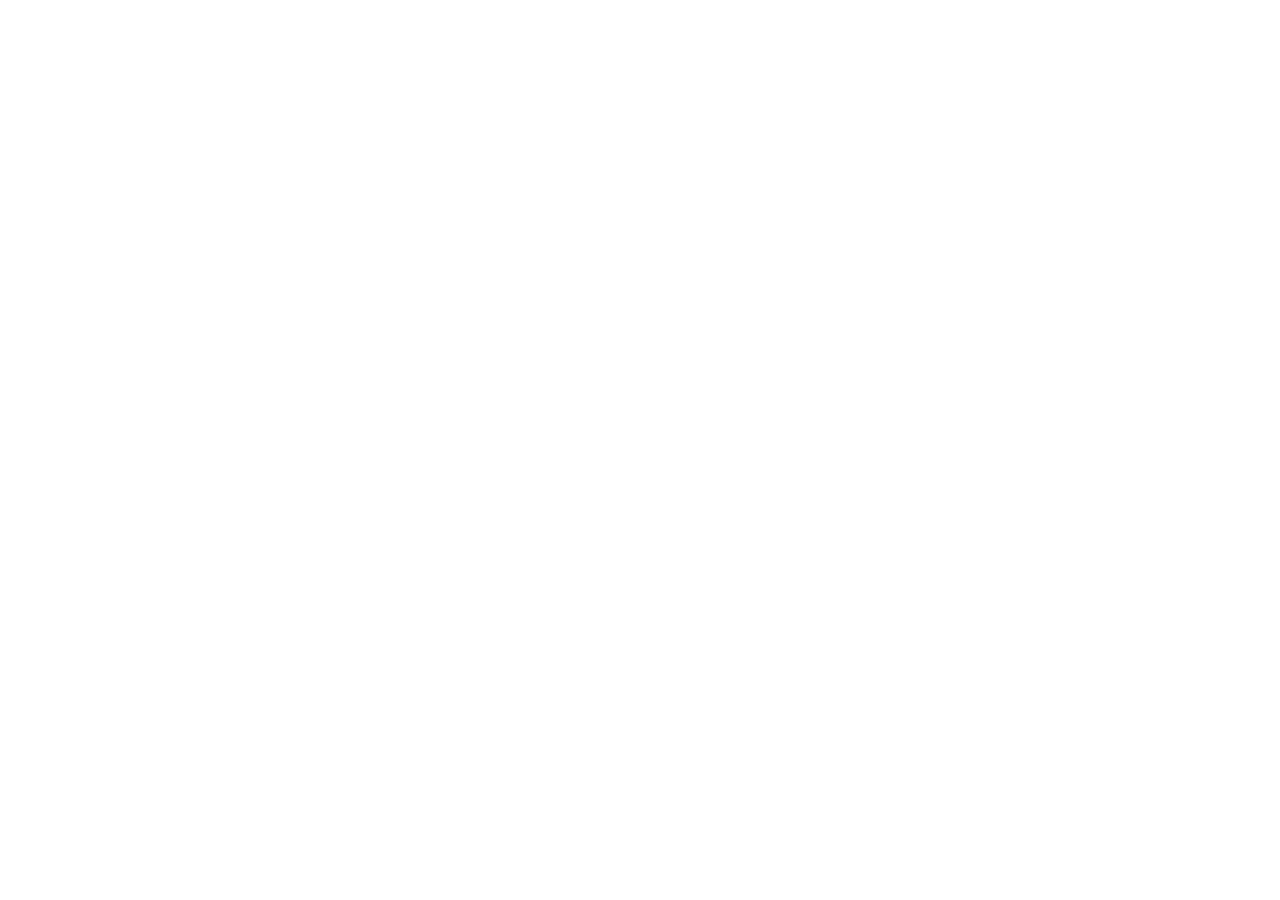
==== index.html @ 87776579 "Add initial HTML structure for the application" ====
<!DOCTYPE html>
<html lang="fr">
<head>
<meta charset="UTF-8">
<meta name="viewport" content="width=device-width, initial-scale=1, viewport-fit=cover">
<meta name="theme-color" content="#0b0f1a">
<meta name="description" content="Ma Tech by Kevin — 21 000 fiches diagnostic OBD, pannes connues et campagnes de rappels, toutes marques, tous modèles, toutes motorisations et puissances 2017-2026. Utilisable en ligne et hors ligne.">
<meta property="og:title" content="Ma Tech by Kevin — Diagnostic OBD">
<meta property="og:description" content="21 000 fiches DTC + rappels constructeurs 2017-2026, hors ligne inclus.">
<meta property="og:image" content="assets/icons/icon-512.png">
<meta property="og:type" content="website">
<title>Ma Tech by Kevin — Diagnostic OBD</title>
<link rel="manifest" href="manifest.json">
<link rel="icon" href="assets/icons/favicon-32.png" sizes="32x32" type="image/png">
<link rel="icon" href="assets/icons/icon.svg" type="image/svg+xml">
<link rel="apple-touch-icon" href="assets/icons/apple-touch-180.png">
<link rel="stylesheet" href="css/style.css">
</head>
<body>
<div id="app"></div>
<noscript>JavaScript est requis pour Ma Tech by Kevin.</noscript>
<script src="js/config.js"></script>
<script src="js/store.js"></script>
<script src="js/auth.js"></script>
<script src="js/data.js"></script>
<script src="js/recalls.js"></script>
<script src="js/updater.js"></script>
<script src="js/app.js"></script>
<script>
if ("serviceWorker" in navigator) {
  window.addEventListener("load", () => navigator.serviceWorker.register("sw.js").catch(()=>{}));
}
</script>
</body>
</html>
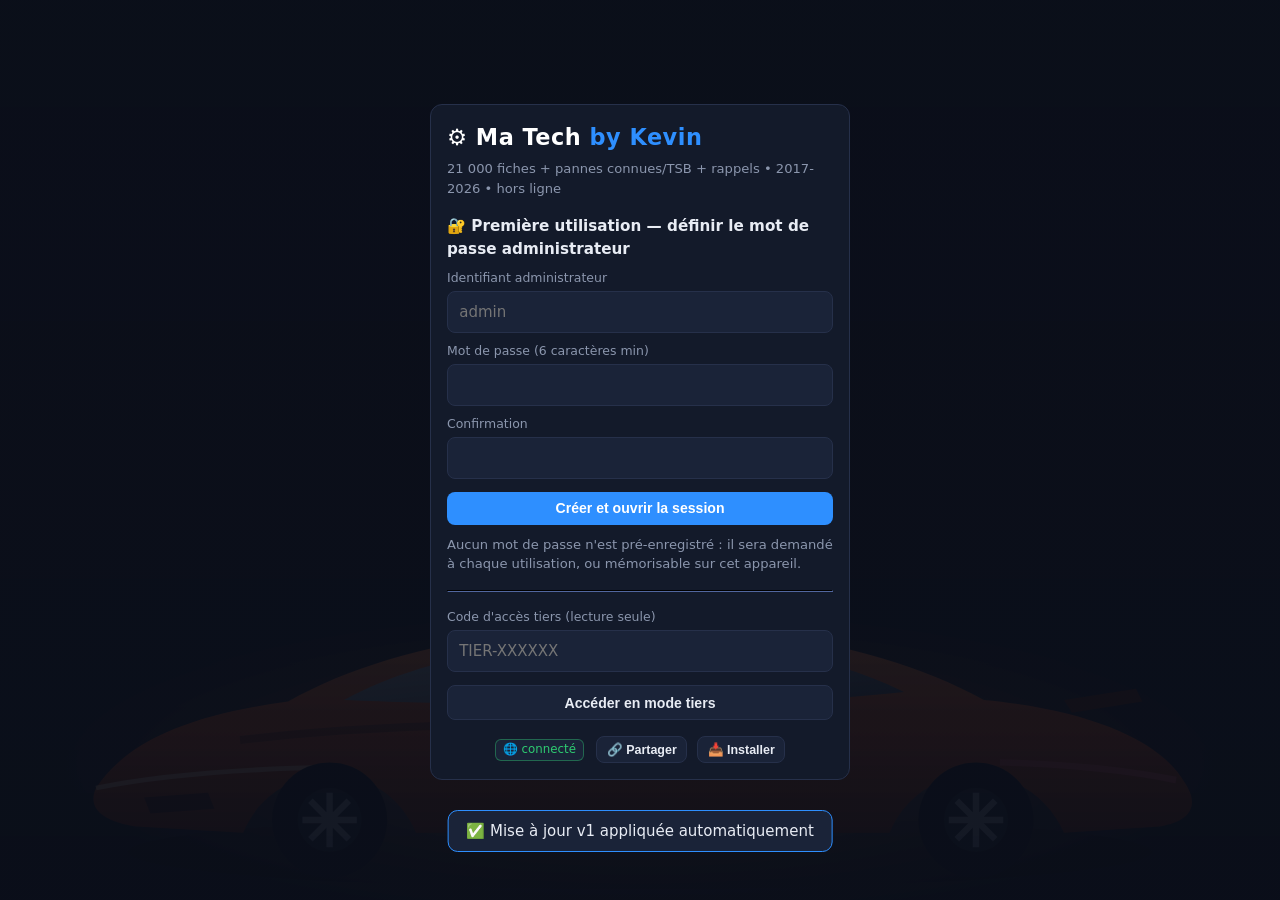
==== commit 85a61a7d: "Update HTML structure and meta tags" ====
--- a/index.html
+++ b/index.html
@@ -1,35 +1,26 @@
-<!DOCTYPE html>
+<!doctype html>
 <html lang="fr">
 <head>
-<meta charset="UTF-8">
+<meta charset="utf-8">
 <meta name="viewport" content="width=device-width, initial-scale=1, viewport-fit=cover">
 <meta name="theme-color" content="#0b0f1a">
-<meta name="description" content="Ma Tech by Kevin — 21 000 fiches diagnostic OBD, pannes connues et campagnes de rappels, toutes marques, tous modèles, toutes motorisations et puissances 2017-2026. Utilisable en ligne et hors ligne.">
-<meta property="og:title" content="Ma Tech by Kevin — Diagnostic OBD">
-<meta property="og:description" content="21 000 fiches DTC + rappels constructeurs 2017-2026, hors ligne inclus.">
-<meta property="og:image" content="assets/icons/icon-512.png">
-<meta property="og:type" content="website">
-<title>Ma Tech by Kevin — Diagnostic OBD</title>
+<meta name="description" content="Ma Tech by Kevin — diagnostic automobile 2017-2026 : 21 000 fiches DTC, pannes connues/TSB, rappels, motorisations réelles. Hors ligne inclus.">
+<title>Ma Tech by Kevin</title>
 <link rel="manifest" href="manifest.json">
-<link rel="icon" href="assets/icons/favicon-32.png" sizes="32x32" type="image/png">
-<link rel="icon" href="assets/icons/icon.svg" type="image/svg+xml">
+<link rel="icon" type="image/png" sizes="32x32" href="assets/icons/favicon-32.png">
 <link rel="apple-touch-icon" href="assets/icons/apple-touch-180.png">
 <link rel="stylesheet" href="css/style.css">
 </head>
 <body>
 <div id="app"></div>
-<noscript>JavaScript est requis pour Ma Tech by Kevin.</noscript>
 <script src="js/config.js"></script>
 <script src="js/store.js"></script>
 <script src="js/auth.js"></script>
 <script src="js/data.js"></script>
 <script src="js/recalls.js"></script>
+<script src="js/tsb.js"></script>
 <script src="js/updater.js"></script>
 <script src="js/app.js"></script>
-<script>
-if ("serviceWorker" in navigator) {
-  window.addEventListener("load", () => navigator.serviceWorker.register("sw.js").catch(()=>{}));
-}
-</script>
+<script>if ("serviceWorker" in navigator) navigator.serviceWorker.register("sw.js");</script>
 </body>
 </html>
--- a/css/style.css
+++ b/css/style.css
@@ -0,0 +1,58 @@
+:root{--bg:#0b0f1a;--panel:#131a2a;--panel2:#1a2338;--bd:#26304a;--txt:#e8ecf4;--mut:#8b96ad;--acc:#2e8fff;--ok:#2ecc71;--warn:#f39c12;--err:#e74c3c}
+*{box-sizing:border-box;margin:0;padding:0}
+/* Fond d'écran permanent : véhicule sportif moderne */
+body{background:var(--bg) url("../assets/img/bg-car.svg") no-repeat fixed center bottom/100% auto;color:var(--txt);font:15px/1.5 system-ui,-apple-system,"Segoe UI",Roboto,sans-serif}
+body::before{content:"";position:fixed;inset:0;background:linear-gradient(180deg,rgba(11,15,26,.86),rgba(11,15,26,.94));pointer-events:none;z-index:0}
+#app{position:relative;z-index:1}
+a{color:var(--acc);text-decoration:none}
+h1{font-size:1.25rem}h2{font-size:1.05rem;margin:.2rem 0}h3{font-size:.95rem}
+.topbar{display:flex;align-items:center;gap:.8rem;padding:.7rem 1rem;background:var(--panel);border-bottom:1px solid var(--bd);position:sticky;top:0;z-index:10;flex-wrap:wrap}
+.logo{font-weight:800;letter-spacing:.5px;color:#fff}
+.logo span{color:var(--acc)}
+.badge{display:inline-block;padding:.1rem .5rem;border-radius:99px;font-size:.72rem;font-weight:700}
+.b-admin{background:#3a2d10;color:var(--warn)}
+.b-tier{background:#102a3a;color:#5ec1ff}
+nav.tabs{display:flex;gap:.4rem;flex-wrap:wrap}
+nav.tabs button{background:var(--panel2);border:1px solid var(--bd);color:var(--txt);padding:.42rem .85rem;border-radius:8px;cursor:pointer;font-size:.85rem}
+nav.tabs button.active{background:var(--acc);border-color:var(--acc);color:#fff}
+main{max-width:1100px;margin:0 auto;padding:1rem}
+.card{background:var(--panel);border:1px solid var(--bd);border-radius:12px;padding:1rem;margin-bottom:1rem}
+.grid{display:grid;gap:.8rem}
+.g2{grid-template-columns:repeat(auto-fit,minmax(260px,1fr))}
+.g4{grid-template-columns:repeat(auto-fit,minmax(160px,1fr))}
+input,select,textarea{width:100%;background:var(--panel2);border:1px solid var(--bd);color:var(--txt);border-radius:8px;padding:.55rem .7rem;font:inherit}
+input:focus,select:focus,textarea:focus{outline:2px solid var(--acc);border-color:transparent}
+label{display:block;font-size:.78rem;color:var(--mut);margin:.55rem 0 .2rem}
+.btn{background:var(--acc);border:none;color:#fff;padding:.55rem 1rem;border-radius:8px;cursor:pointer;font-weight:600;font-size:.88rem}
+.btn.sec{background:var(--panel2);border:1px solid var(--bd);color:var(--txt)}
+.btn.danger{background:var(--err)}
+.btn.small{padding:.3rem .6rem;font-size:.78rem}
+.btn:disabled{opacity:.5;cursor:not-allowed}
+.row{display:flex;gap:.6rem;align-items:center;flex-wrap:wrap}
+.spacer{flex:1}
+table{width:100%;border-collapse:collapse;font-size:.86rem}
+th,td{text-align:left;padding:.5rem .55rem;border-bottom:1px solid var(--bd);vertical-align:top}
+th{color:var(--mut);font-size:.72rem;text-transform:uppercase;letter-spacing:.4px}
+tr:hover td{background:rgba(46,143,255,.06)}
+.code{font-family:ui-monospace,Consolas,monospace;font-weight:700;color:#7fd0ff}
+.sev{display:inline-block;width:.6rem;height:.6rem;border-radius:50%;margin-right:.35rem}
+.s1{background:#2ecc71}.s2{background:#f1c40f}.s3{background:#f39c12}.s4{background:#e74c3c}
+.muted{color:var(--mut);font-size:.82rem}
+.tag{display:inline-block;background:var(--panel2);border:1px solid var(--bd);border-radius:6px;padding:.08rem .45rem;font-size:.74rem;margin:.1rem .15rem .1rem 0}
+.tag.b{border-color:#2e8fff66;color:#7fd0ff}
+.tag.on{border-color:#2ecc7166;color:var(--ok)}
+.tag.off{border-color:#e74c3c66;color:var(--err)}
+.err-msg{color:var(--err);font-size:.82rem;margin-top:.4rem}
+.ok-msg{color:var(--ok);font-size:.82rem;margin-top:.4rem}
+.pager{display:flex;gap:.5rem;align-items:center;justify-content:center;margin:1rem 0;flex-wrap:wrap}
+.modal-bg{position:fixed;inset:0;background:rgba(0,0,0,.65);display:flex;align-items:flex-start;justify-content:center;padding:2rem 1rem;z-index:50;overflow:auto}
+.modal{background:var(--panel);border:1px solid var(--bd);border-radius:14px;max-width:760px;width:100%;padding:1.2rem}
+.stat{text-align:center;padding:.9rem}
+.stat b{font-size:1.5rem;display:block;color:var(--acc)}
+.login-wrap{min-height:100vh;display:flex;align-items:center;justify-content:center;padding:1rem}
+.login-box{width:100%;max-width:420px}
+.footer{text-align:center;color:var(--mut);font-size:.75rem;padding:1.5rem 1rem 2.5rem}
+.toast{position:fixed;bottom:3rem;left:50%;transform:translateX(-50%) translateY(20px);background:var(--panel2);border:1px solid var(--acc);border-radius:10px;padding:.55rem 1.1rem;opacity:0;transition:.25s;z-index:99;max-width:90vw}
+.toast.show{opacity:1;transform:translateX(-50%) translateY(0)}
+.sysfault{border-top:1px solid var(--bd);margin-top:.6rem;padding-top:.6rem}
+@media(max-width:640px){th:nth-child(4),td:nth-child(4){display:none}}
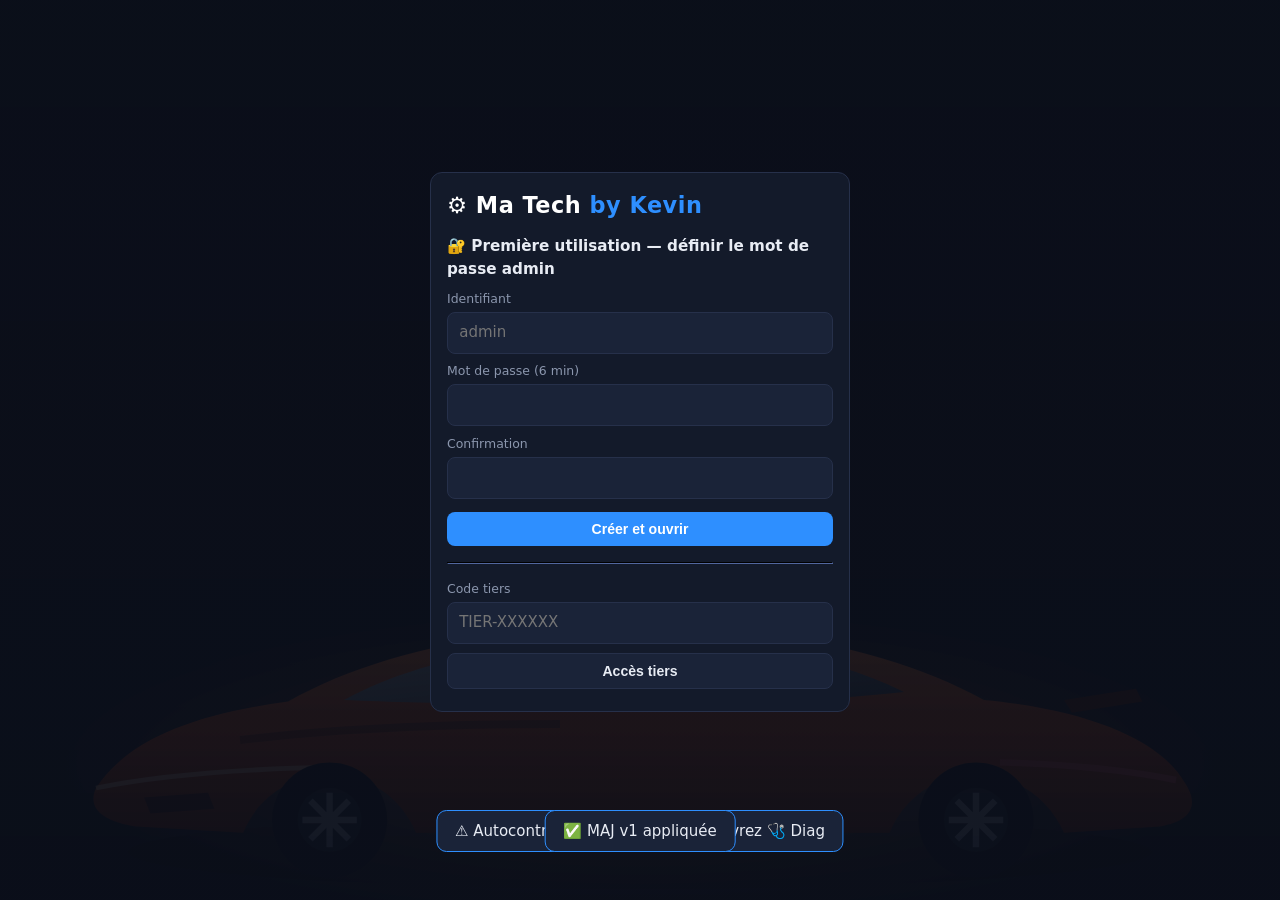
==== commit 34398427: "Update meta description and error handling in HTML" ====
--- a/index.html
+++ b/index.html
@@ -4,15 +4,20 @@
 <meta charset="utf-8">
 <meta name="viewport" content="width=device-width, initial-scale=1, viewport-fit=cover">
 <meta name="theme-color" content="#0b0f1a">
-<meta name="description" content="Ma Tech by Kevin — diagnostic automobile 2017-2026 : 21 000 fiches DTC, pannes connues/TSB, rappels, motorisations réelles. Hors ligne inclus.">
+<meta name="description" content="Ma Tech by Kevin — diagnostic 2017-2026 : DTC, pannes connues/TSB, rappels, motorisations réelles, hors ligne.">
 <title>Ma Tech by Kevin</title>
 <link rel="manifest" href="manifest.json">
 <link rel="icon" type="image/png" sizes="32x32" href="assets/icons/favicon-32.png">
 <link rel="apple-touch-icon" href="assets/icons/apple-touch-180.png">
 <link rel="stylesheet" href="css/style.css">
+<style>#boot-error{display:none;position:fixed;inset:auto 0 0 0;background:#3a1010;color:#ffd7d7;padding:.8rem 1rem;z-index:999;font-size:.9rem}#boot-error button{margin-right:.5rem}</style>
 </head>
 <body>
 <div id="app"></div>
+<div id="boot-error">⚠️ Erreur au démarrage : <span id="be-msg"></span>
+  <button onclick="location.reload()">Recharger</button>
+  <button onclick="if('caches'in window)caches.keys().then(k=>k.forEach(caches.delete));location.reload()">Vider cache</button>
+</div>
 <script src="js/config.js"></script>
 <script src="js/store.js"></script>
 <script src="js/auth.js"></script>
@@ -20,7 +25,8 @@
 <script src="js/recalls.js"></script>
 <script src="js/tsb.js"></script>
 <script src="js/updater.js"></script>
+<script src="js/selftest.js"></script>
 <script src="js/app.js"></script>
-<script>if ("serviceWorker" in navigator) navigator.serviceWorker.register("sw.js");</script>
+<script>if("serviceWorker" in navigator) navigator.serviceWorker.register("sw.js");</script>
 </body>
 </html>
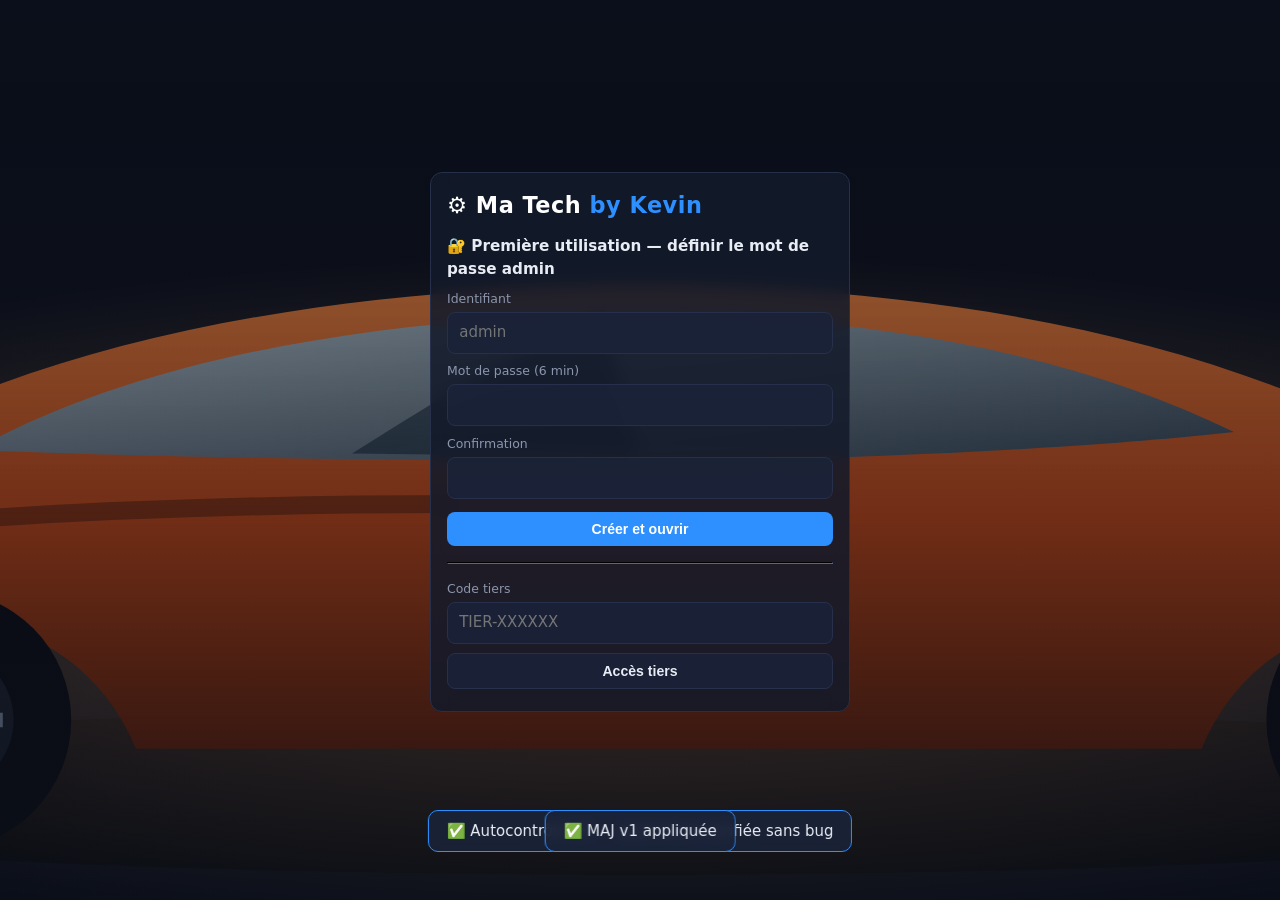
==== commit ab681127: "Update meta description and add veille.js script" ====
--- a/index.html
+++ b/index.html
@@ -4,7 +4,7 @@
 <meta charset="utf-8">
 <meta name="viewport" content="width=device-width, initial-scale=1, viewport-fit=cover">
 <meta name="theme-color" content="#0b0f1a">
-<meta name="description" content="Ma Tech by Kevin — diagnostic 2017-2026 : DTC, pannes connues/TSB, rappels, motorisations réelles, hors ligne.">
+<meta name="description" content="Ma Tech by Kevin — diagnostic 2017-2026 : DTC, pannes connues/TSB, rappels, veille 15 j, hors ligne.">
 <title>Ma Tech by Kevin</title>
 <link rel="manifest" href="manifest.json">
 <link rel="icon" type="image/png" sizes="32x32" href="assets/icons/favicon-32.png">
@@ -24,6 +24,7 @@
 <script src="js/data.js"></script>
 <script src="js/recalls.js"></script>
 <script src="js/tsb.js"></script>
+<script src="js/veille.js"></script>
 <script src="js/updater.js"></script>
 <script src="js/selftest.js"></script>
 <script src="js/app.js"></script>
--- a/css/style.css
+++ b/css/style.css
@@ -1,58 +1,49 @@
-:root{--bg:#0b0f1a;--panel:#131a2a;--panel2:#1a2338;--bd:#26304a;--txt:#e8ecf4;--mut:#8b96ad;--acc:#2e8fff;--ok:#2ecc71;--warn:#f39c12;--err:#e74c3c}
+:root{--bg:#0b0f1a;--panel:rgba(19,26,42,.86);--panel2:rgba(26,35,56,.9);--bd:#26304a;--txt:#e8ecf4;--mut:#8b96ad;--acc:#2e8fff;--ok:#2ecc71;--warn:#f39c12;--err:#e74c3c}
 *{box-sizing:border-box;margin:0;padding:0}
-/* Fond d'écran permanent : véhicule sportif moderne */
-body{background:var(--bg) url("../assets/img/bg-car.svg") no-repeat fixed center bottom/100% auto;color:var(--txt);font:15px/1.5 system-ui,-apple-system,"Segoe UI",Roboto,sans-serif}
-body::before{content:"";position:fixed;inset:0;background:linear-gradient(180deg,rgba(11,15,26,.86),rgba(11,15,26,.94));pointer-events:none;z-index:0}
+/* Fond d'écran véhicule sportif — FIXE, COUVRANT, VISIBLE EN PERMANENCE */
+body{
+  background:#0b0f1a url("../assets/img/bg-car.svg") no-repeat fixed center center / cover;
+  color:var(--txt);font:15px/1.5 system-ui,-apple-system,"Segoe UI",Roboto,sans-serif;min-height:100vh}
+body::before{content:"";position:fixed;inset:0;background:linear-gradient(180deg,rgba(11,15,26,.38),rgba(11,15,26,.62));pointer-events:none;z-index:0}
 #app{position:relative;z-index:1}
 a{color:var(--acc);text-decoration:none}
 h1{font-size:1.25rem}h2{font-size:1.05rem;margin:.2rem 0}h3{font-size:.95rem}
-.topbar{display:flex;align-items:center;gap:.8rem;padding:.7rem 1rem;background:var(--panel);border-bottom:1px solid var(--bd);position:sticky;top:0;z-index:10;flex-wrap:wrap}
-.logo{font-weight:800;letter-spacing:.5px;color:#fff}
-.logo span{color:var(--acc)}
+.topbar{display:flex;align-items:center;gap:.8rem;padding:.7rem 1rem;background:rgba(19,26,42,.8);backdrop-filter:blur(8px);border-bottom:1px solid var(--bd);position:sticky;top:0;z-index:10;flex-wrap:wrap}
+.logo{font-weight:800;letter-spacing:.5px;color:#fff}.logo span{color:var(--acc)}
 .badge{display:inline-block;padding:.1rem .5rem;border-radius:99px;font-size:.72rem;font-weight:700}
-.b-admin{background:#3a2d10;color:var(--warn)}
-.b-tier{background:#102a3a;color:#5ec1ff}
+.b-admin{background:#3a2d10;color:var(--warn)}.b-tier{background:#102a3a;color:#5ec1ff}
 nav.tabs{display:flex;gap:.4rem;flex-wrap:wrap}
-nav.tabs button{background:var(--panel2);border:1px solid var(--bd);color:var(--txt);padding:.42rem .85rem;border-radius:8px;cursor:pointer;font-size:.85rem}
+nav.tabs button{background:var(--panel2);border:1px solid var(--bd);color:var(--txt);padding:.42rem .85rem;border-radius:8px;cursor:pointer;font-size:.85rem;backdrop-filter:blur(6px)}
 nav.tabs button.active{background:var(--acc);border-color:var(--acc);color:#fff}
 main{max-width:1100px;margin:0 auto;padding:1rem}
-.card{background:var(--panel);border:1px solid var(--bd);border-radius:12px;padding:1rem;margin-bottom:1rem}
-.grid{display:grid;gap:.8rem}
-.g2{grid-template-columns:repeat(auto-fit,minmax(260px,1fr))}
-.g4{grid-template-columns:repeat(auto-fit,minmax(160px,1fr))}
+.card{background:var(--panel);border:1px solid var(--bd);border-radius:12px;padding:1rem;margin-bottom:1rem;backdrop-filter:blur(8px)}
+.grid{display:grid;gap:.8rem}.g2{grid-template-columns:repeat(auto-fit,minmax(260px,1fr))}.g4{grid-template-columns:repeat(auto-fit,minmax(160px,1fr))}
 input,select,textarea{width:100%;background:var(--panel2);border:1px solid var(--bd);color:var(--txt);border-radius:8px;padding:.55rem .7rem;font:inherit}
 input:focus,select:focus,textarea:focus{outline:2px solid var(--acc);border-color:transparent}
 label{display:block;font-size:.78rem;color:var(--mut);margin:.55rem 0 .2rem}
 .btn{background:var(--acc);border:none;color:#fff;padding:.55rem 1rem;border-radius:8px;cursor:pointer;font-weight:600;font-size:.88rem}
 .btn.sec{background:var(--panel2);border:1px solid var(--bd);color:var(--txt)}
-.btn.danger{background:var(--err)}
-.btn.small{padding:.3rem .6rem;font-size:.78rem}
-.btn:disabled{opacity:.5;cursor:not-allowed}
-.row{display:flex;gap:.6rem;align-items:center;flex-wrap:wrap}
-.spacer{flex:1}
+.btn.danger{background:var(--err)}.btn.small{padding:.3rem .6rem;font-size:.78rem}.btn:disabled{opacity:.5;cursor:not-allowed}
+.row{display:flex;gap:.6rem;align-items:center;flex-wrap:wrap}.spacer{flex:1}
 table{width:100%;border-collapse:collapse;font-size:.86rem}
 th,td{text-align:left;padding:.5rem .55rem;border-bottom:1px solid var(--bd);vertical-align:top}
 th{color:var(--mut);font-size:.72rem;text-transform:uppercase;letter-spacing:.4px}
-tr:hover td{background:rgba(46,143,255,.06)}
+tr:hover td{background:rgba(46,143,255,.08)}
 .code{font-family:ui-monospace,Consolas,monospace;font-weight:700;color:#7fd0ff}
 .sev{display:inline-block;width:.6rem;height:.6rem;border-radius:50%;margin-right:.35rem}
 .s1{background:#2ecc71}.s2{background:#f1c40f}.s3{background:#f39c12}.s4{background:#e74c3c}
 .muted{color:var(--mut);font-size:.82rem}
 .tag{display:inline-block;background:var(--panel2);border:1px solid var(--bd);border-radius:6px;padding:.08rem .45rem;font-size:.74rem;margin:.1rem .15rem .1rem 0}
-.tag.b{border-color:#2e8fff66;color:#7fd0ff}
-.tag.on{border-color:#2ecc7166;color:var(--ok)}
-.tag.off{border-color:#e74c3c66;color:var(--err)}
-.err-msg{color:var(--err);font-size:.82rem;margin-top:.4rem}
-.ok-msg{color:var(--ok);font-size:.82rem;margin-top:.4rem}
+.tag.b{border-color:#2e8fff66;color:#7fd0ff}.tag.on{border-color:#2ecc7166;color:var(--ok)}.tag.off{border-color:#e74c3c66;color:var(--err)}
+.err-msg{color:var(--err);font-size:.82rem;margin-top:.4rem}.ok-msg{color:var(--ok);font-size:.82rem;margin-top:.4rem}
 .pager{display:flex;gap:.5rem;align-items:center;justify-content:center;margin:1rem 0;flex-wrap:wrap}
-.modal-bg{position:fixed;inset:0;background:rgba(0,0,0,.65);display:flex;align-items:flex-start;justify-content:center;padding:2rem 1rem;z-index:50;overflow:auto}
-.modal{background:var(--panel);border:1px solid var(--bd);border-radius:14px;max-width:760px;width:100%;padding:1.2rem}
-.stat{text-align:center;padding:.9rem}
-.stat b{font-size:1.5rem;display:block;color:var(--acc)}
+.modal-bg{position:fixed;inset:0;background:rgba(0,0,0,.6);display:flex;align-items:flex-start;justify-content:center;padding:2rem 1rem;z-index:50;overflow:auto;backdrop-filter:blur(3px)}
+.modal{background:rgba(19,26,42,.96);border:1px solid var(--bd);border-radius:14px;max-width:760px;width:100%;padding:1.2rem}
+.stat{text-align:center;padding:.9rem}.stat b{font-size:1.5rem;display:block;color:var(--acc)}
 .login-wrap{min-height:100vh;display:flex;align-items:center;justify-content:center;padding:1rem}
 .login-box{width:100%;max-width:420px}
 .footer{text-align:center;color:var(--mut);font-size:.75rem;padding:1.5rem 1rem 2.5rem}
-.toast{position:fixed;bottom:3rem;left:50%;transform:translateX(-50%) translateY(20px);background:var(--panel2);border:1px solid var(--acc);border-radius:10px;padding:.55rem 1.1rem;opacity:0;transition:.25s;z-index:99;max-width:90vw}
+.toast{position:fixed;bottom:3rem;left:50%;transform:translateX(-50%) translateY(20px);background:var(--panel2);border:1px solid var(--acc);border-radius:10px;padding:.55rem 1.1rem;opacity:0;transition:.25s;z-index:99;max-width:90vw;backdrop-filter:blur(6px)}
 .toast.show{opacity:1;transform:translateX(-50%) translateY(0)}
 .sysfault{border-top:1px solid var(--bd);margin-top:.6rem;padding-top:.6rem}
 @media(max-width:640px){th:nth-child(4),td:nth-child(4){display:none}}
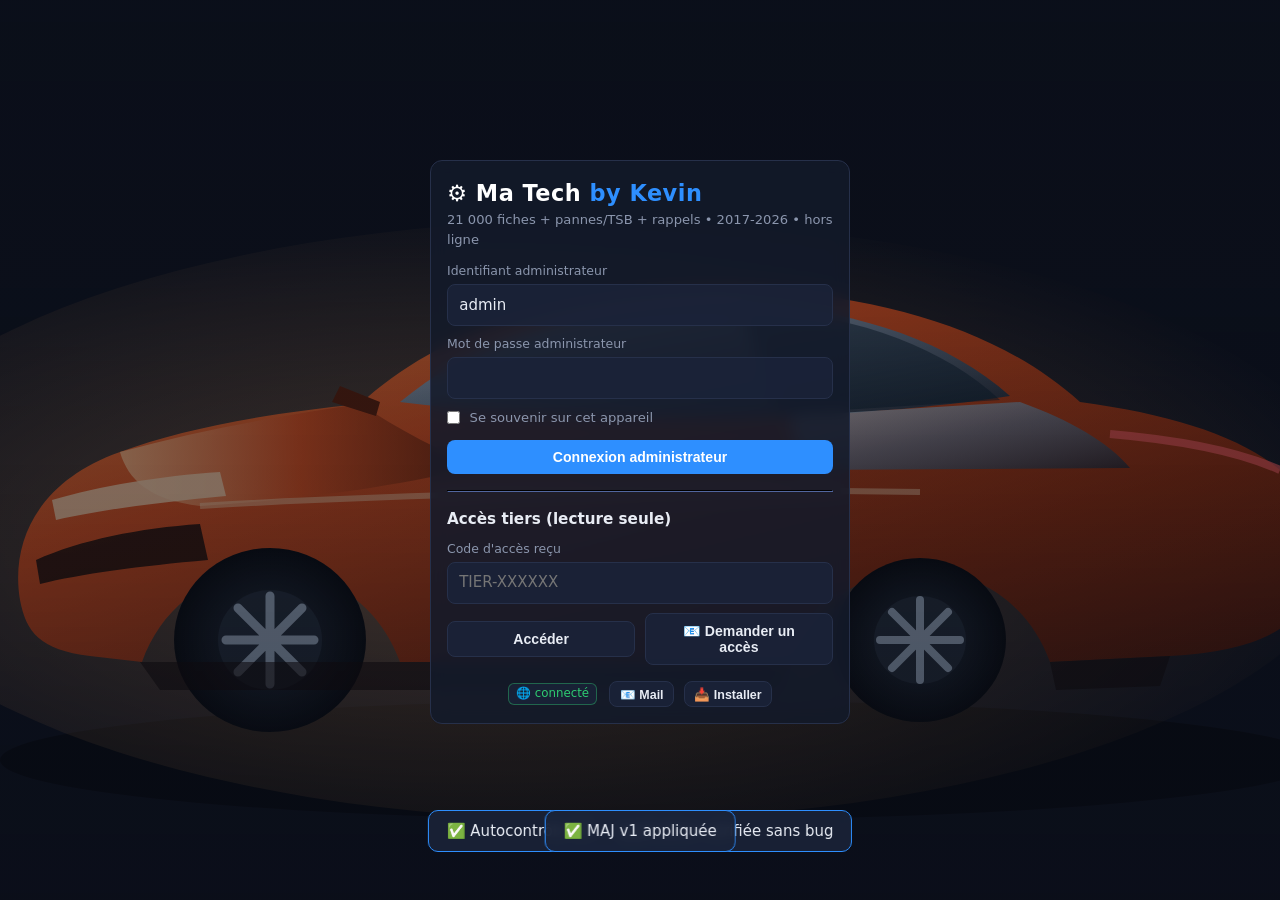
==== commit 6b856f85: "Update meta description and add PDF script" ====
--- a/index.html
+++ b/index.html
@@ -4,7 +4,7 @@
 <meta charset="utf-8">
 <meta name="viewport" content="width=device-width, initial-scale=1, viewport-fit=cover">
 <meta name="theme-color" content="#0b0f1a">
-<meta name="description" content="Ma Tech by Kevin — diagnostic 2017-2026 : DTC, pannes connues/TSB, rappels, veille 15 j, hors ligne.">
+<meta name="description" content="Ma Tech by Kevin — diagnostic 2017-2026 : DTC, pannes/TSB, rappels, veille 15 j, PDF, hors ligne.">
 <title>Ma Tech by Kevin</title>
 <link rel="manifest" href="manifest.json">
 <link rel="icon" type="image/png" sizes="32x32" href="assets/icons/favicon-32.png">
@@ -26,6 +26,7 @@
 <script src="js/tsb.js"></script>
 <script src="js/veille.js"></script>
 <script src="js/updater.js"></script>
+<script src="js/pdf.js"></script>
 <script src="js/selftest.js"></script>
 <script src="js/app.js"></script>
 <script>if("serviceWorker" in navigator) navigator.serviceWorker.register("sw.js");</script>
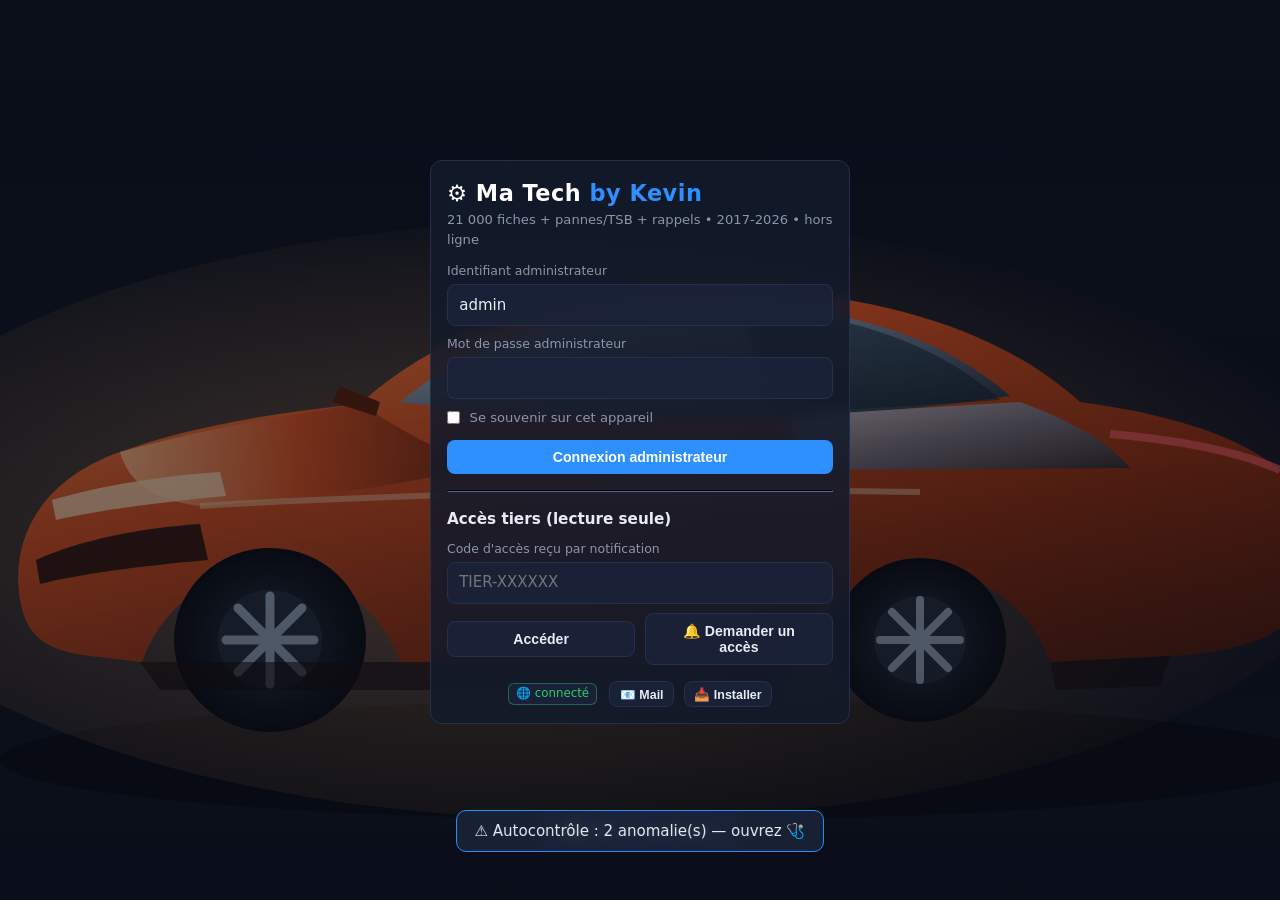
==== commit 9b01e878: "Update meta description for improved clarity" ====
--- a/index.html
+++ b/index.html
@@ -4,7 +4,7 @@
 <meta charset="utf-8">
 <meta name="viewport" content="width=device-width, initial-scale=1, viewport-fit=cover">
 <meta name="theme-color" content="#0b0f1a">
-<meta name="description" content="Ma Tech by Kevin — diagnostic 2017-2026 : DTC, pannes/TSB, rappels, veille 15 j, PDF, hors ligne.">
+<meta name="description" content="Ma Tech by Kevin — diagnostic 2017-2026 : DTC, pannes/TSB, rappels, veille 15 j, PDF, accès tiers par notification, hors ligne.">
 <title>Ma Tech by Kevin</title>
 <link rel="manifest" href="manifest.json">
 <link rel="icon" type="image/png" sizes="32x32" href="assets/icons/favicon-32.png">
@@ -20,11 +20,13 @@
 </div>
 <script src="js/config.js"></script>
 <script src="js/store.js"></script>
+<script src="js/bus.js"></script>
 <script src="js/auth.js"></script>
 <script src="js/data.js"></script>
 <script src="js/recalls.js"></script>
 <script src="js/tsb.js"></script>
 <script src="js/veille.js"></script>
+<script src="js/wallpaper.js"></script>
 <script src="js/updater.js"></script>
 <script src="js/pdf.js"></script>
 <script src="js/selftest.js"></script>
